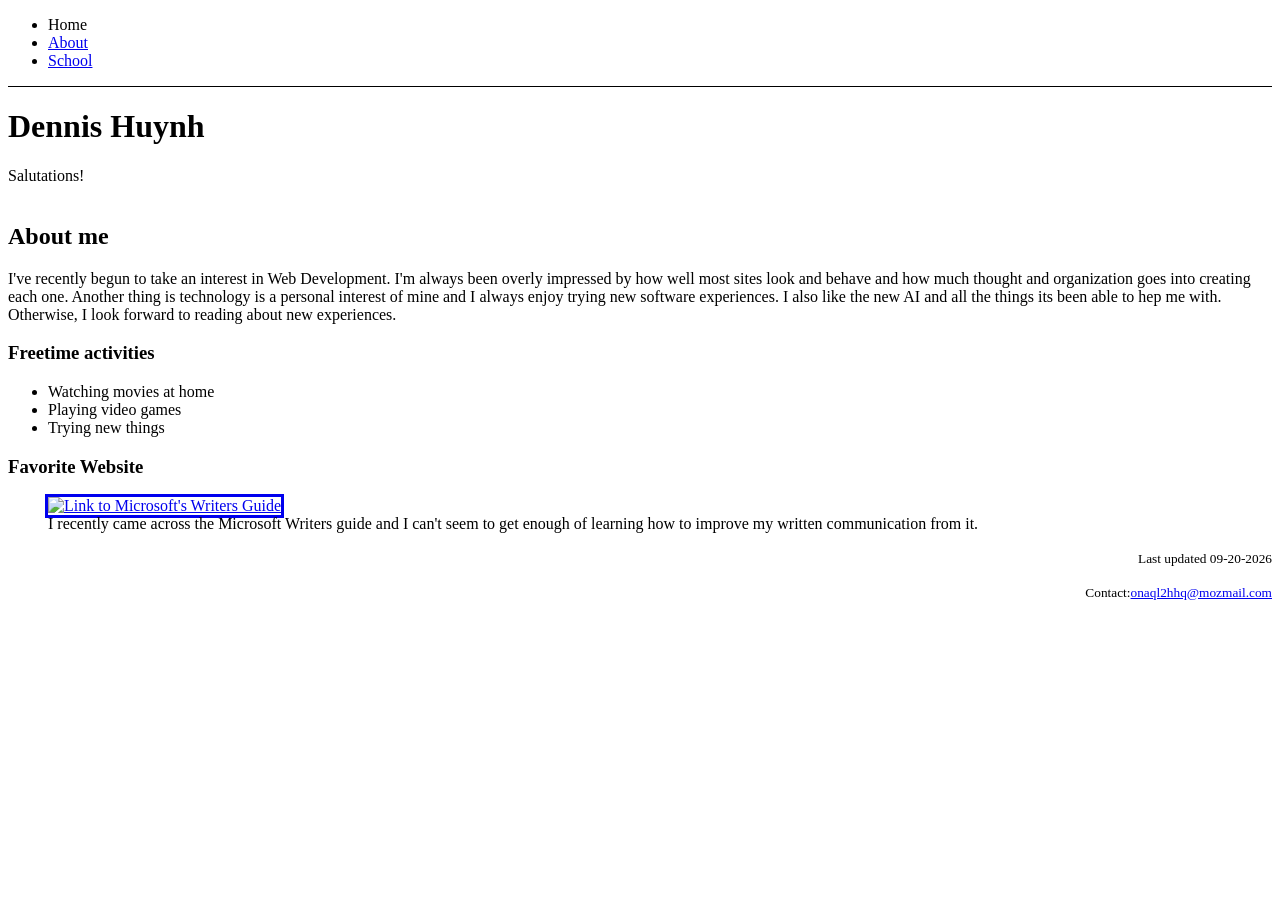
==== index.html @ 309c2f44 "Add files via upload" ====
<!DOCTYPE html>
<html lang="en-us">
    <head>
        <meta charset="UTF-8" />
  <meta name="description" content="About me!">
  <meta name="keywords" content="HTML, CSS, JavaScript Class Project">
  <meta name="author" content="Dennis Huynh">
  <meta name="viewport" content="width=device-width, initial-scale=1.0">
        <title>Bio Page - Home</title>
        <link rel="stylesheet" href="styles.css" />
        <script src="script.js"></script>
        <style>
            #msft_img {
                    width: 100px;
                outline-style: solid;
                outline-width: 3px;
            }
        </style>
    </head>
    <body>
  <nav class="menu" style="border-bottom: 1px solid black;">
  <ul>
    <li><!-- a href="#"-->Home<!--/a----></li>
    <li><a href="about.html">About</a></li>
    <li><a href="#">School</a></li>
  </ul>
</nav>

        <h1 class="title">Dennis Huynh</h1>
        <div id="mainDiv">Salutations!</div>
        <br />
        <h2>About me</h2>
        <p>I've recently begun to take an interest in Web Development.  I'm always been overly impressed by how well most sites look and behave and how much thought and organization goes into creating each one. Another thing is technology is a personal interest of mine and I always enjoy trying new software experiences. I also like the new AI and all the things its been able to hep me with.  Otherwise, I look forward to reading about new experiences.</p>
        <h3>Freetime activities</h3>
        <ul>
            <li>Watching movies at home</li>
            <li>Playing video games</li>
            <li>Trying new things</li>
        </ul>
        <h3> Favorite Website</h3>
        <figure><a href="https://learn.microsoft.com/en-us/style-guide/welcome/"><img src="https://msftstories.thesourcemediaassets.com/2022/05/Microsoft-logo_rgb_c-gray.png" alt="Link to Microsoft's Writers Guide" id="msft_img"/></a><figcaption>I recently came across the Microsoft Writers guide and I can't seem to get enough of learning how to improve my written communication from it.</figcaption></figure>
    <footer style="text-align-last: right;"><p><small>Last updated 09-20-2026<time title="September 20th, 2026" datetime="2026-09-20"></time></p>Contact:<a href="mailto:onaql2hhq@mozmail.com">onaql2hhq@mozmail.com</a></small></footer>
</body>
</html>
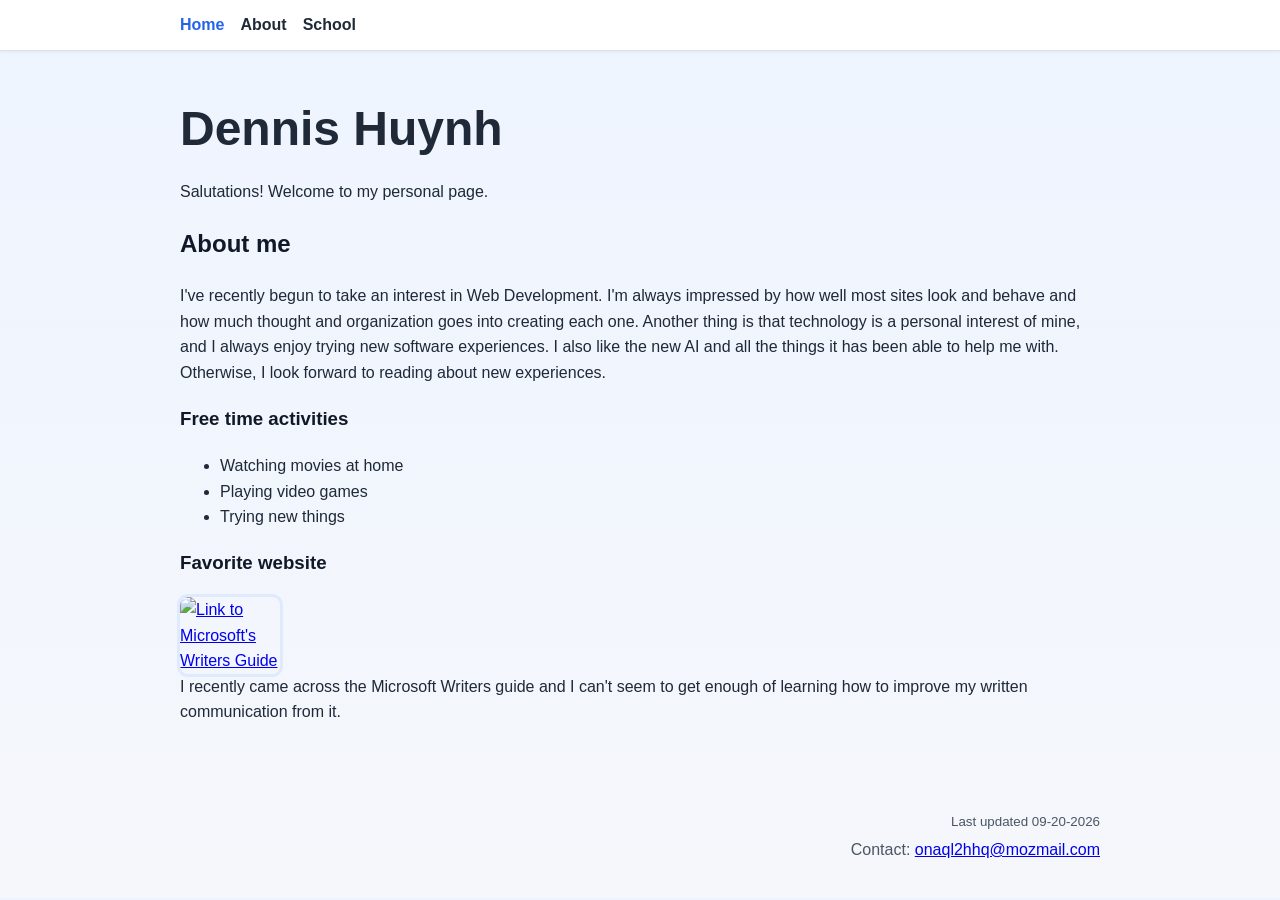
==== commit a4af0ead: "Prepare site for GitHub Pages" ====
--- a/index.html
+++ b/index.html
@@ -1,44 +1,65 @@
 <!DOCTYPE html>
 <html lang="en-us">
-    <head>
-        <meta charset="UTF-8" />
-  <meta name="description" content="About me!">
-  <meta name="keywords" content="HTML, CSS, JavaScript Class Project">
-  <meta name="author" content="Dennis Huynh">
-  <meta name="viewport" content="width=device-width, initial-scale=1.0">
-        <title>Bio Page - Home</title>
-        <link rel="stylesheet" href="styles.css" />
-        <script src="script.js"></script>
-        <style>
-            #msft_img {
-                    width: 100px;
-                outline-style: solid;
-                outline-width: 3px;
-            }
-        </style>
-    </head>
-    <body>
-  <nav class="menu" style="border-bottom: 1px solid black;">
-  <ul>
-    <li><!-- a href="#"-->Home<!--/a----></li>
-    <li><a href="about.html">About</a></li>
-    <li><a href="#">School</a></li>
-  </ul>
-</nav>
+  <head>
+    <meta charset="UTF-8" />
+    <meta name="description" content="Dennis Huynh's personal homepage" />
+    <meta name="keywords" content="HTML, CSS, JavaScript, personal website" />
+    <meta name="author" content="Dennis Huynh" />
+    <meta name="viewport" content="width=device-width, initial-scale=1.0" />
+    <title>Bio Page - Home</title>
+    <link rel="stylesheet" href="styles.css" />
+    <script src="script.js" defer></script>
+  </head>
+  <body>
+    <nav class="menu" aria-label="Main navigation">
+      <ul>
+        <li><a href="index.html" aria-current="page">Home</a></li>
+        <li><a href="about.html">About</a></li>
+        <li><a href="#">School</a></li>
+      </ul>
+    </nav>
 
-        <h1 class="title">Dennis Huynh</h1>
-        <div id="mainDiv">Salutations!</div>
-        <br />
+    <main>
+      <h1 class="title">Dennis Huynh</h1>
+      <div id="mainDiv">Salutations!</div>
+
+      <section>
         <h2>About me</h2>
-        <p>I've recently begun to take an interest in Web Development.  I'm always been overly impressed by how well most sites look and behave and how much thought and organization goes into creating each one. Another thing is technology is a personal interest of mine and I always enjoy trying new software experiences. I also like the new AI and all the things its been able to hep me with.  Otherwise, I look forward to reading about new experiences.</p>
-        <h3>Freetime activities</h3>
+        <p>
+          I've recently begun to take an interest in Web Development. I'm always impressed by how well most sites look and behave and how much thought and organization goes into creating each one. Another thing is that technology is a personal interest of mine, and I always enjoy trying new software experiences. I also like the new AI and all the things it has been able to help me with. Otherwise, I look forward to reading about new experiences.
+        </p>
+      </section>
+
+      <section>
+        <h3>Free time activities</h3>
         <ul>
-            <li>Watching movies at home</li>
-            <li>Playing video games</li>
-            <li>Trying new things</li>
+          <li>Watching movies at home</li>
+          <li>Playing video games</li>
+          <li>Trying new things</li>
         </ul>
-        <h3> Favorite Website</h3>
-        <figure><a href="https://learn.microsoft.com/en-us/style-guide/welcome/"><img src="https://msftstories.thesourcemediaassets.com/2022/05/Microsoft-logo_rgb_c-gray.png" alt="Link to Microsoft's Writers Guide" id="msft_img"/></a><figcaption>I recently came across the Microsoft Writers guide and I can't seem to get enough of learning how to improve my written communication from it.</figcaption></figure>
-    <footer style="text-align-last: right;"><p><small>Last updated 09-20-2026<time title="September 20th, 2026" datetime="2026-09-20"></time></p>Contact:<a href="mailto:onaql2hhq@mozmail.com">onaql2hhq@mozmail.com</a></small></footer>
-</body>
+      </section>
+
+      <section>
+        <h3>Favorite website</h3>
+        <figure>
+          <a href="https://learn.microsoft.com/en-us/style-guide/welcome/">
+            <img
+              src="https://msftstories.thesourcemediaassets.com/2022/05/Microsoft-logo_rgb_c-gray.png"
+              alt="Link to Microsoft's Writers Guide"
+              id="msft_img"
+            />
+          </a>
+          <figcaption>
+            I recently came across the Microsoft Writers guide and I can't seem to get enough of learning how to improve my written communication from it.
+          </figcaption>
+        </figure>
+      </section>
+    </main>
+
+    <footer>
+      <p><small>Last updated <time datetime="2026-09-20">09-20-2026</time></small></p>
+      <p>Contact: <a href="mailto:onaql2hhq@mozmail.com">onaql2hhq@mozmail.com</a></p>
+    </footer>
+  </body>
 </html>
+
--- a/styles.css
+++ b/styles.css
@@ -0,0 +1,96 @@
+:root {
+  --bg: #f5f7fb;
+  --panel: #ffffff;
+  --text: #1f2937;
+  --muted: #4b5563;
+  --primary: #2563eb;
+  --border: #dbe3ef;
+}
+
+* {
+  box-sizing: border-box;
+}
+
+body {
+  margin: 0;
+  font-family: Arial, Helvetica, sans-serif;
+  background: linear-gradient(180deg, #eef4ff 0%, var(--bg) 100%);
+  color: var(--text);
+  line-height: 1.6;
+}
+
+main {
+  max-width: 960px;
+  margin: 0 auto;
+  padding: 2rem 1.25rem 3rem;
+}
+
+nav.menu {
+  background: var(--panel);
+  border-bottom: 1px solid var(--border);
+  box-shadow: 0 1px 3px rgba(15, 23, 42, 0.06);
+}
+
+nav.menu ul {
+  max-width: 960px;
+  margin: 0 auto;
+  padding: 0.75rem 1.25rem;
+  list-style: none;
+  display: flex;
+  gap: 1rem;
+}
+
+nav.menu a {
+  color: var(--text);
+  text-decoration: none;
+  font-weight: 600;
+}
+
+nav.menu a:hover,
+nav.menu a[aria-current="page"] {
+  color: var(--primary);
+}
+
+.title {
+  margin-top: 0.5rem;
+  margin-bottom: 0.75rem;
+  font-size: clamp(2rem, 4vw, 3rem);
+}
+
+h2, h3 {
+  color: #111827;
+}
+
+figure {
+  margin: 1rem 0;
+}
+
+#msft_img {
+  display: block;
+  width: 100px;
+  outline: 3px solid #dfeafe;
+  border-radius: 8px;
+}
+
+footer {
+  max-width: 960px;
+  margin: 0 auto;
+  padding: 1rem 1.25rem 2rem;
+  text-align: right;
+  color: var(--muted);
+}
+
+footer p {
+  margin: 0.2rem 0;
+}
+
+@media (max-width: 600px) {
+  nav.menu ul {
+    flex-direction: column;
+    align-items: flex-start;
+  }
+
+  footer {
+    text-align: left;
+  }
+}
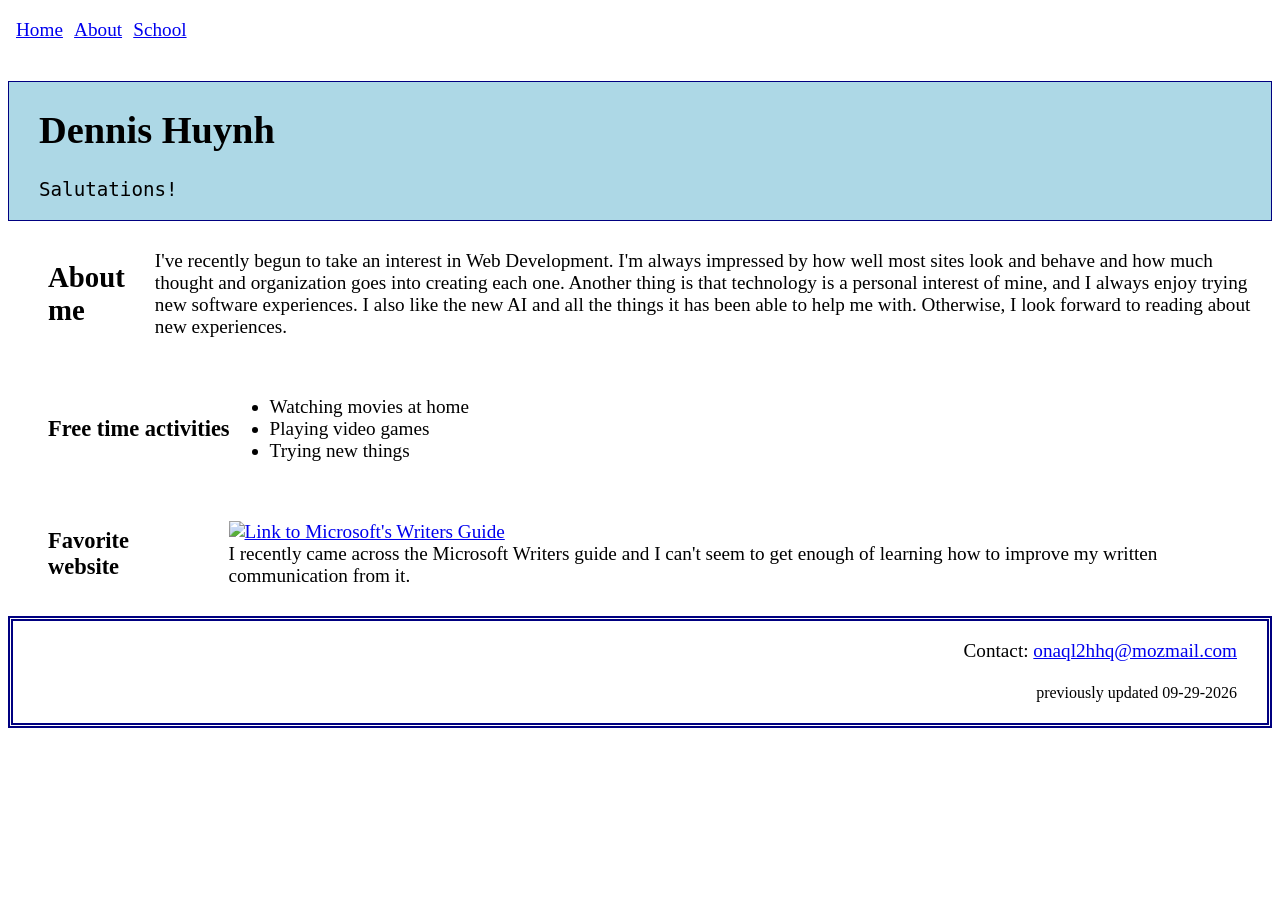
==== commit 1af9347e: "week 5 updates added styling to elements body header h1 nav ol section footer nav breadcrumb" ====
--- a/index.html
+++ b/index.html
@@ -11,7 +11,7 @@
     <script src="script.js" defer></script>
   </head>
   <body>
-    <nav class="menu" aria-label="Main navigation">
+    <nav class="breadcrumb" aria-label="Breadcrumb">
       <ul>
         <li><a href="index.html" aria-current="page">Home</a></li>
         <li><a href="about.html">About</a></li>
@@ -20,26 +20,27 @@
     </nav>
 
     <main>
+      <header>
       <h1 class="title">Dennis Huynh</h1>
-      <div id="mainDiv">Salutations!</div>
-
-      <section>
+      <p><kbd>Salutations!</kbd></p>
+      </header>
+      <article>
         <h2>About me</h2>
-        <p>
+        <p id='about-me'>
           I've recently begun to take an interest in Web Development. I'm always impressed by how well most sites look and behave and how much thought and organization goes into creating each one. Another thing is that technology is a personal interest of mine, and I always enjoy trying new software experiences. I also like the new AI and all the things it has been able to help me with. Otherwise, I look forward to reading about new experiences.
         </p>
-      </section>
+      </article>
 
-      <section>
+      <article>
         <h3>Free time activities</h3>
         <ul>
           <li>Watching movies at home</li>
           <li>Playing video games</li>
           <li>Trying new things</li>
         </ul>
-      </section>
+      </article>
 
-      <section>
+      <article>
         <h3>Favorite website</h3>
         <figure>
           <a href="https://learn.microsoft.com/en-us/style-guide/welcome/">
@@ -53,12 +54,12 @@
             I recently came across the Microsoft Writers guide and I can't seem to get enough of learning how to improve my written communication from it.
           </figcaption>
         </figure>
-      </section>
+      </article>
     </main>
 
     <footer>
-      <p><small>Last updated <time datetime="2026-09-20">09-20-2026</time></small></p>
-      <p>Contact: <a href="mailto:onaql2hhq@mozmail.com">onaql2hhq@mozmail.com</a></p>
+       <p>Contact: <a href="mailto:onaql2hhq@mozmail.com">onaql2hhq@mozmail.com</a></p>
+       <p><small>previously updated <time datetime="2026-09-29">09-29-2026</time></small></p>
     </footer>
   </body>
 </html>
--- a/styles.css
+++ b/styles.css
@@ -1,96 +1,64 @@
-:root {
-  --bg: #f5f7fb;
-  --panel: #ffffff;
-  --text: #1f2937;
-  --muted: #4b5563;
-  --primary: #2563eb;
-  --border: #dbe3ef;
+
+#msft_img {
+  width: 100px;
 }
 
-* {
-  box-sizing: border-box;
+.breadcrumb {
+ padding: 0 0.5rem;
+}
+
+.breadcrumb ul {
+  display: flex;
+  list-style: none;
+  flex-wrap: wrap;
+  margin-bottom: 40px;
+  padding: 0;
+  align-items: end;
+}
+
+.breadcrumb li:not(:last-child)::after {
+display: inline-block;
+margin: 0 0.35rem;
+content: " ";
 }
 
 body {
-  margin: 0;
-  font-family: Arial, Helvetica, sans-serif;
-  background: linear-gradient(180deg, #eef4ff 0%, var(--bg) 100%);
-  color: var(--text);
-  line-height: 1.6;
+  height: 100%;
+  font: 1.2rem Garamond;
 }
 
-main {
-  max-width: 960px;
-  margin: 0 auto;
-  padding: 2rem 1.25rem 3rem;
+header {
+  background-color: lightblue;
+  height: 100%;
+  border: 1px solid navy;
+  text-indent: 30px;  
 }
 
-nav.menu {
-  background: var(--panel);
-  border-bottom: 1px solid var(--border);
-  box-shadow: 0 1px 3px rgba(15, 23, 42, 0.06);
+#underline {
+  text-decoration: underline double;
 }
 
-nav.menu ul {
-  max-width: 960px;
-  margin: 0 auto;
-  padding: 0.75rem 1.25rem;
-  list-style: none;
-  display: flex;
-  gap: 1rem;
+article {
+    padding: 10px;
+    display: flex;
+    align-items: center;
+    justify-content: left;
+    margin-left: 30px;
 }
 
-nav.menu a {
-  color: var(--text);
-  text-decoration: none;
-  font-weight: 600;
-}
+.li-style-none {
+  list-style: none;
+ }
 
-nav.menu a:hover,
-nav.menu a[aria-current="page"] {
-  color: var(--primary);
-}
+ #about-me {
+  margin-left:  30px;
+ }
 
-.title {
-  margin-top: 0.5rem;
-  margin-bottom: 0.75rem;
-  font-size: clamp(2rem, 4vw, 3rem);
-}
+ footer {
+  border: thick double navy;
+ }
 
-h2, h3 {
-  color: #111827;
-}
-
-figure {
-  margin: 1rem 0;
-}
-
-#msft_img {
-  display: block;
-  width: 100px;
-  outline: 3px solid #dfeafe;
-  border-radius: 8px;
-}
-
-footer {
-  max-width: 960px;
-  margin: 0 auto;
-  padding: 1rem 1.25rem 2rem;
+footer > p {
+  margin-right: 30px;
   text-align: right;
-  color: var(--muted);
-}
-
-footer p {
-  margin: 0.2rem 0;
-}
-
-@media (max-width: 600px) {
-  nav.menu ul {
-    flex-direction: column;
-    align-items: flex-start;
-  }
-
-  footer {
-    text-align: left;
-  }
-}
+}
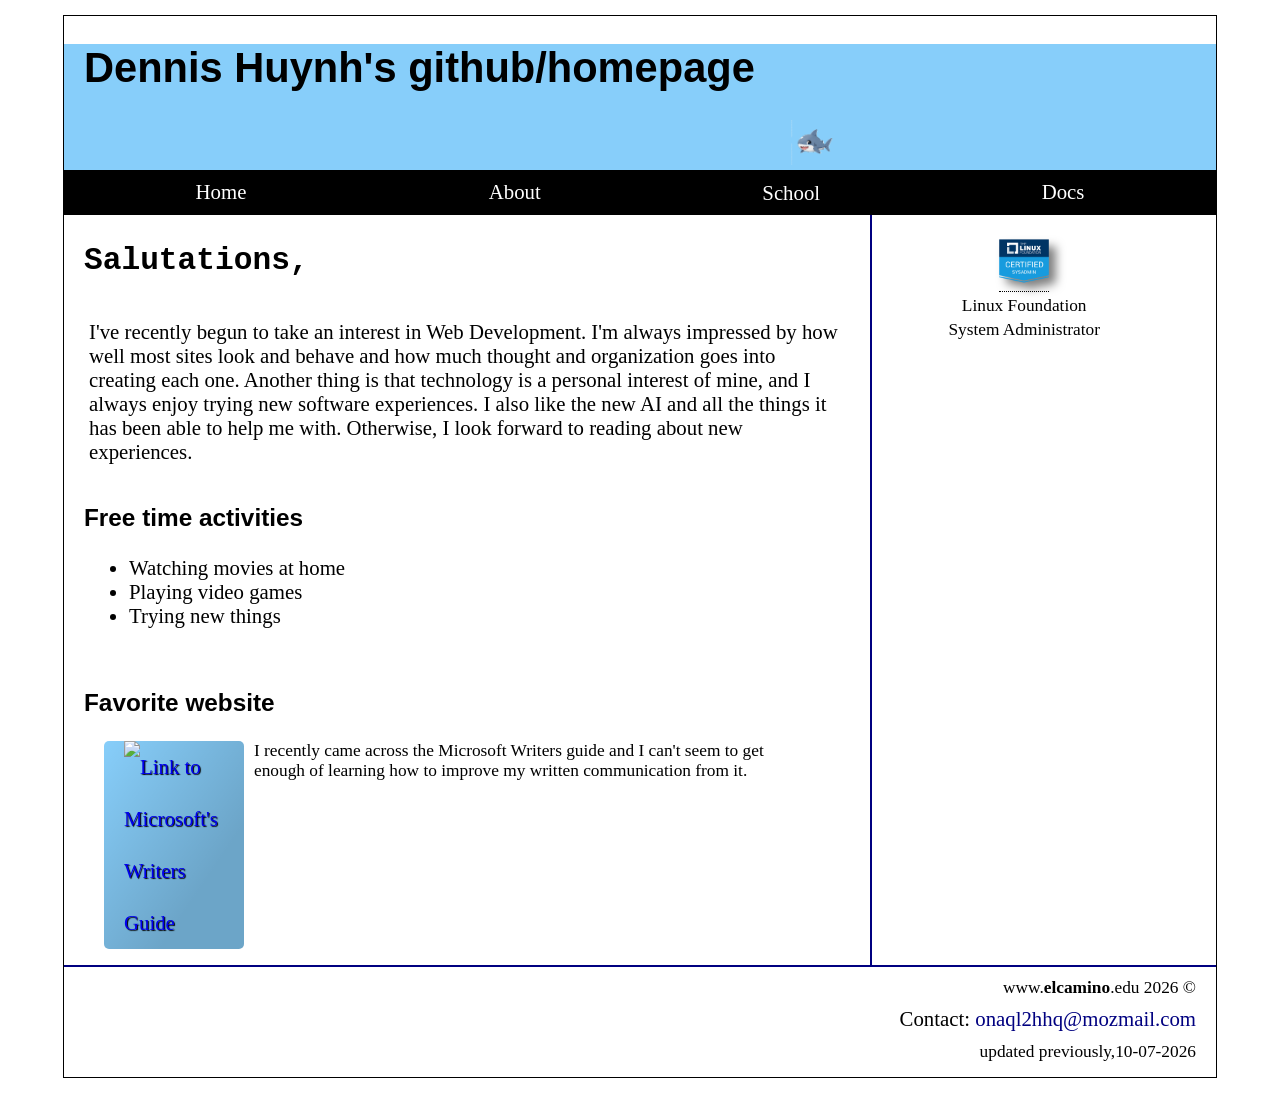
==== commit 87dde955: "updated to instructions updated to instructions" ====
--- a/index.html
+++ b/index.html
@@ -1,66 +1,86 @@
-<!DOCTYPE html>
+<!doctype html>
 <html lang="en-us">
-  <head>
-    <meta charset="UTF-8" />
-    <meta name="description" content="Dennis Huynh's personal homepage" />
-    <meta name="keywords" content="HTML, CSS, JavaScript, personal website" />
-    <meta name="author" content="Dennis Huynh" />
-    <meta name="viewport" content="width=device-width, initial-scale=1.0" />
-    <title>Bio Page - Home</title>
-    <link rel="stylesheet" href="styles.css" />
-    <script src="script.js" defer></script>
-  </head>
-  <body>
-    <nav class="breadcrumb" aria-label="Breadcrumb">
-      <ul>
-        <li><a href="index.html" aria-current="page">Home</a></li>
-        <li><a href="about.html">About</a></li>
-        <li><a href="#">School</a></li>
-      </ul>
-    </nav>
 
-    <main>
-      <header>
-      <h1 class="title">Dennis Huynh</h1>
-      <p><kbd>Salutations!</kbd></p>
-      </header>
-      <article>
-        <h2>About me</h2>
-        <p id='about-me'>
-          I've recently begun to take an interest in Web Development. I'm always impressed by how well most sites look and behave and how much thought and organization goes into creating each one. Another thing is that technology is a personal interest of mine, and I always enjoy trying new software experiences. I also like the new AI and all the things it has been able to help me with. Otherwise, I look forward to reading about new experiences.
-        </p>
-      </article>
+<head prefix="dhuynh-ecc:https://github.com/dhuynh-ecc/homepage">
+    <meta charset="utf-8" />
+    <meta author="author" content="Dennis Huynh&apos;s HomePage" />
+    <meta name="Dennis H&period; Github Pages" 
+	  content="Landing page for Dennis Huynh's Github Pages" />
 
-      <article>
+      <!-- open graph -->
+    <meta property="og:determiner" content="the" />
+    <meta property="og:locale" content="en-us" />
+    <meta property="og:local:alternative" content="vi-vn" />
+    <meta property="og:type" content="dhuynh-ecc:homepage" />
+    <meta property="og:title" content="Dennis H&period; GitHub HomePage&period;" />
+    <meta property="og:image" 
+	  content="images/dino_hero_image.png" />   								 
+    <meta property="og:image:type" content=image/png />
+    <meta property="og:image:width" content="400" />
+    <meta property="og:image:height" content="300" />
+    <meta property="og:description"
+	  content="Dennis Huynh&comma;s homepage hosted on GitHub Pages and created by himself&period;" />
+    <meta property="og:title" content="dhuynh-ecc's Homepage&period;" />
+    <!-- open graph -->
+
+    <meta name="viewport" content="width=device-width" />
+    <title>dhuynh-ecc&colon;github&sol;homepage</title>
+    <link href="images/favicon.ico" rel="icon" type="image/x-icon" /> 
+    <link rel="stylesheet" type="text/css" href="style.css" />
+    <script src="main.js" defer></script>
+</head>
+
+<body>
+    <header>
+        <h1>Dennis Huynh's github&sol;homepage</h1>
+        <img alt="cartoon shark image" src="images/shark.png" id="shark-img" >
+      <nav id="nav-menu">
+        <ul>
+            <li><a class="current" href="index.html">Home</a></li><li><a href="about.html">About</a></li><li>School</li><li><a href="http://docusaurus.jumpylion.xyz" class="last-item">Docs</a></li>
+        </ul>
+        </nav>
+    </header>
+
+<main>
+    <h2><kbd>Salutations&comma;</kbd></h2>
+
+    <article>
+                 <p>I've recently begun to take an interest in Web Development. I'm always impressed by how well most sites look and behave and how much thought and organization goes into creating each one. Another thing is that technology is a personal interest of mine, and I always enjoy trying new software experiences. I also like the new AI and all the things it has been able to help me with. Otherwise, I look forward to reading about new experiences.</p>
+    </article>
+
+    <article>
         <h3>Free time activities</h3>
         <ul>
           <li>Watching movies at home</li>
           <li>Playing video games</li>
           <li>Trying new things</li>
         </ul>
-      </article>
+    </article>
 
-      <article>
-        <h3>Favorite website</h3>
-        <figure>
-          <a href="https://learn.microsoft.com/en-us/style-guide/welcome/">
-            <img
-              src="https://msftstories.thesourcemediaassets.com/2022/05/Microsoft-logo_rgb_c-gray.png"
-              alt="Link to Microsoft's Writers Guide"
-              id="msft_img"
-            />
-          </a>
-          <figcaption>
-            I recently came across the Microsoft Writers guide and I can't seem to get enough of learning how to improve my written communication from it.
-          </figcaption>
-        </figure>
-      </article>
+        <article>
+            <h3>Favorite website</h3>
+                <figure>
+                    <a href="https://learn.microsoft.com/en-us/style-guide/welcome/">
+                        <img src="https://msftstories.thesourcemediaassets.com/2022/05/Microsoft-logo_rgb_c-gray.png" alt="Link to Microsoft's Writers Guide" id="msft-btn" />
+                    </a>
+                <figcaption>
+                 <small><p>I recently came across the Microsoft Writers guide and I can't seem to get enough of learning how to improve my written communication from it.</p></small>
+                </figcaption>
+            </figure>
+        </article>
     </main>
 
-    <footer>
-       <p>Contact: <a href="mailto:onaql2hhq@mozmail.com">onaql2hhq@mozmail.com</a></p>
-       <p><small>previously updated <time datetime="2026-09-29">09-29-2026</time></small></p>
-    </footer>
-  </body>
-</html>
+        <aside>
+            <figure>
+                    <a href="https://www.credly.com/badges/0954d115-cc9a-43fa-9e73-3039bebc3e97"><div class="tooltip"><img src="images/lfcs-linux-foundation-certified-systems-administrator.png" alt="lfcs linux foundation certified systems administrator badge" id="linux-img" /><span class="tooltiptext">Certificate ID Number<br/>LFCS-1800-002126-0100</span></div></a>
+                <figcaption><small>Linux Foundation<br /> System Administrator</small></figcaption>
+            </figure>
+        </aside>
 
+            <footer>
+                <small><p>www&period;<strong>elcamino</strong>&period;edu 2026 &copy;</p></small>
+                <p>Contact: <a href="mailto:onaql2hhq@mozmail.com">onaql2hhq@mozmail.com</a></p>
+                <p><small>updated previously,<time datetime="2026-10-07">10-07-2026</time></small></p>
+            </footer>
+        </body>
+    </html>
--- a/style.css
+++ b/style.css
@@ -0,0 +1,164 @@
+body {
+  width: 90%;
+  background-color: white;
+  margin: 15px auto;
+  border: 1px solid black;
+  font: 1.3rem bold Garamond;
+}
+
+header {
+  background-color: lightskyblue;
+}
+
+h1,
+h2,
+h3 {
+  font-family: Helvetica, sans-serif;
+  text-indent: 20px;
+}
+
+aside figure {
+  text-align: center;
+  font-family: 'Times New Roman', Times, serif;
+  filter: drop-shadow (7px 7px 5px rgb( 0, 0, 0, 0.5));
+}
+
+
+main {
+  width: 70%;
+  height: 750px;
+  display: flex;
+  flex-wrap: wrap;
+  border-right: 2px solid navy;
+  float: left;
+}
+
+nav {
+  background-color: black;
+  padding: 0.5em;
+  top: 0;
+  position: sticky;
+}
+
+nav ul {
+  margin: 0;
+  padding: 0;
+  list-style: none;
+  color: white;
+  display: flex;
+  justify-content: space-around;
+}
+
+#linux-img {
+  	filter: drop-shadow(7px 7px 5px rgba(0, 0, 0, 0.5));
+    width: 50px;
+}
+
+#msft-btn {
+  width: 100px;
+  background-color: lightskyblue;
+  border-radius: 5px;
+  line-height: 2.5;
+  padding: 0 20px;
+  text-shadow: 1px 1px 1px black;
+  margin-right: 10px;
+  border: 0 ;
+  float: left;
+  background-image : linear-gradient(
+    to top left,
+    rgb(0 0 0 / 0.2),
+    rgb(0 0 0 / 0.2) 30%,
+    transparent
+  );
+  .styled:hover {
+    background-color: royalblue;
+  }
+  .styled:active {
+    box-shadow: 
+    inset -2px  -2px 3px rgb( 255 255 255 / 0.6 ), inset 2px 2px 3px rgb( 0 0 0 / 0.6 );
+  }
+}
+
+#shark-img {
+  width: 60px;
+  justify-items: right;
+  margin-left: 0px;
+  transform: translate(700px);
+  padding: 0 20px;
+  text-shadow: 1px 1px 1px black;
+  margin-right: 10px;
+  border: 0;
+}
+
+
+#reading-list {
+  text-align: left;
+
+}
+
+#reading-list dt {
+  font-weight: bold;
+  text-decoration: underline;
+}
+
+#reading-list dd {
+  margin: 0;
+  padding: 0 0 0.5em 0; 
+}
+
+main li,
+main p {
+  margin: auto 25px auto 25px;
+}
+
+nav a {
+  color: white;
+  text-decoration: none;
+  padding: 0.5em 1em;
+}
+
+footer a {
+  text-decoration: none;
+  color:navy; 
+}
+
+footer a:hover {
+  background-color: black;
+  color: orange;
+}
+
+footer p {
+  margin-right: 20px;
+}
+
+footer {
+  text-align: right;
+  clear: both;
+  line-height: 0.5;
+  border-top: 2px solid navy; 
+}
+
+.tooltip {
+  position: relative;
+  display: inline-block;
+  border-bottom: 1px dotted black;
+  cursor: pointer;  
+}
+
+.tooltiptext {
+  visibility: hidden;
+  width: 130px;
+  background-color: black;
+  color: #ffffff;
+  text-align: center;
+  border-radius: 6px;
+  padding: 5px 0;
+  position: absolute;
+  z-index: 1;
+  top: -5px;
+  right: 105%;
+}
+
+.tooltip:hover .tooltiptext {
+  visibility: visible;
+}
